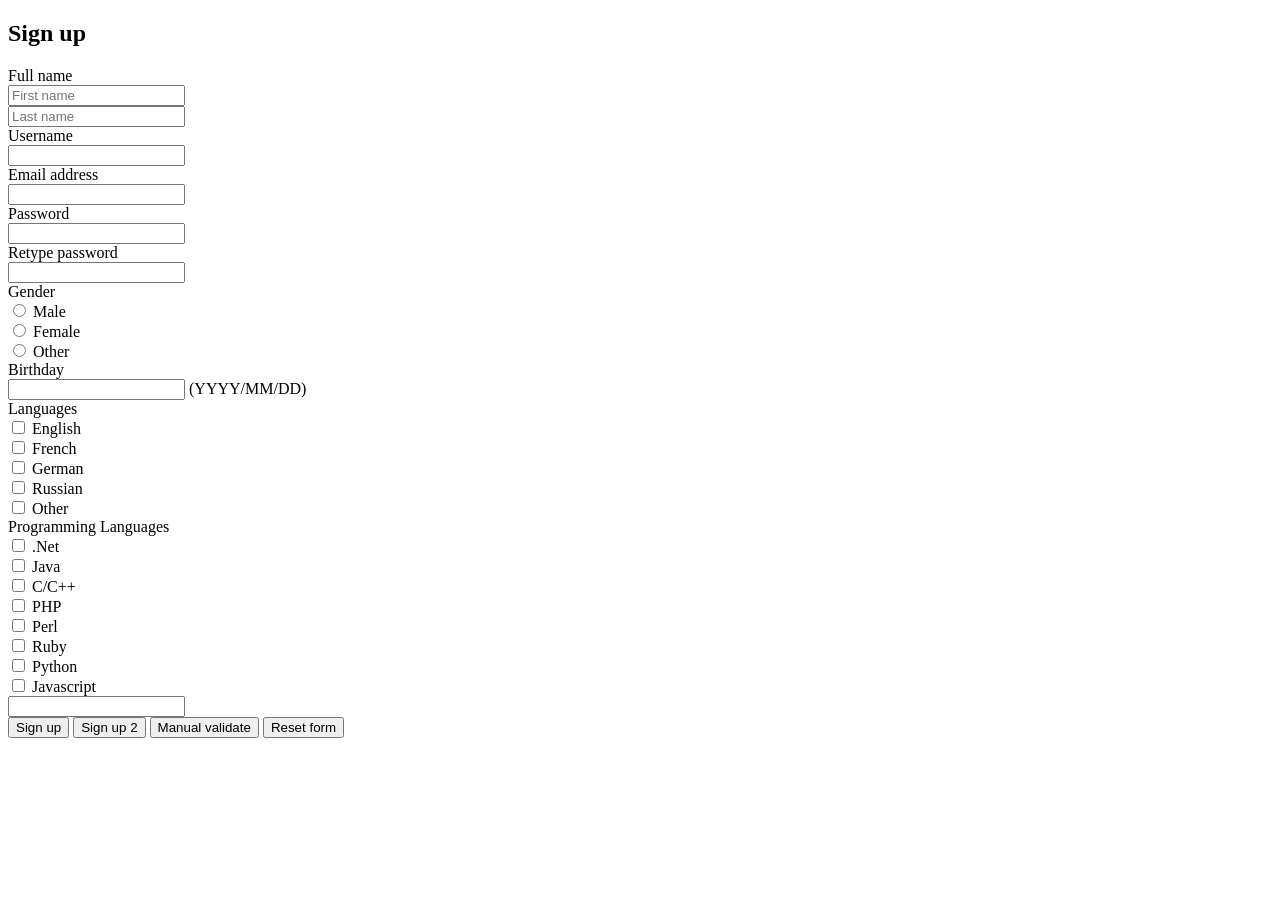
==== assets/bootstrapvalidator/demo/index.html @ 098a17a7 "modified by pool" ====
<!DOCTYPE html>
<html>
<head>
    <title>BootstrapValidator demo</title>

    <link rel="stylesheet" href="../vendor/bootstrap/css/bootstrap.css"/>
    <link rel="stylesheet" href="../dist/css/bootstrapValidator.css"/>

    <!-- Include the FontAwesome CSS if you want to use feedback icons provided by FontAwesome -->
    <!--<link rel="stylesheet" href="http://netdna.bootstrapcdn.com/font-awesome/4.0.3/css/font-awesome.css" />-->

    <script type="text/javascript" src="../vendor/jquery/jquery.min.js"></script>
    <script type="text/javascript" src="../vendor/bootstrap/js/bootstrap.min.js"></script>
    <script type="text/javascript" src="../dist/js/bootstrapValidator.js"></script>
</head>
<body>
    <div class="container">
        <div class="row">
            <!-- form: -->
            <section>
                <div class="col-lg-8 col-lg-offset-2">
                    <div class="page-header">
                        <h2>Sign up</h2>
                    </div>

                    <form id="defaultForm" method="post" class="form-horizontal" action="target.php">
                        <div class="form-group">
                            <label class="col-lg-3 control-label">Full name</label>
                            <div class="col-lg-4">
                                <input type="text" class="form-control" name="firstName" placeholder="First name" />
                            </div>
                            <div class="col-lg-4">
                                <input type="text" class="form-control" name="lastName" placeholder="Last name" />
                            </div>
                        </div>

                        <div class="form-group">
                            <label class="col-lg-3 control-label">Username</label>
                            <div class="col-lg-5">
                                <input type="text" class="form-control" name="username" />
                            </div>
                        </div>

                        <div class="form-group">
                            <label class="col-lg-3 control-label">Email address</label>
                            <div class="col-lg-5">
                                <input type="text" class="form-control" name="email" />
                            </div>
                        </div>

                        <div class="form-group">
                            <label class="col-lg-3 control-label">Password</label>
                            <div class="col-lg-5">
                                <input type="password" class="form-control" name="password" />
                            </div>
                        </div>

                        <div class="form-group">
                            <label class="col-lg-3 control-label">Retype password</label>
                            <div class="col-lg-5">
                                <input type="password" class="form-control" name="confirmPassword" />
                            </div>
                        </div>

                        <div class="form-group">
                            <label class="col-lg-3 control-label">Gender</label>
                            <div class="col-lg-5">
                                <div class="radio">
                                    <label>
                                        <input type="radio" name="gender" value="male" /> Male
                                    </label>
                                </div>
                                <div class="radio">
                                    <label>
                                        <input type="radio" name="gender" value="female" /> Female
                                    </label>
                                </div>
                                <div class="radio">
                                    <label>
                                        <input type="radio" name="gender" value="other" /> Other
                                    </label>
                                </div>
                            </div>
                        </div>

                        <div class="form-group">
                            <label class="col-lg-3 control-label">Birthday</label>
                            <div class="col-lg-5">
                                <input type="text" class="form-control" name="birthday" /> (YYYY/MM/DD)
                            </div>
                        </div>

                        <div class="form-group">
                            <label class="col-lg-3 control-label">Languages</label>
                            <div class="col-lg-5">
                                <div class="checkbox">
                                    <label>
                                        <input type="checkbox" name="languages[]" value="english" /> English
                                    </label>
                                </div>
                                <div class="checkbox">
                                    <label>
                                        <input type="checkbox" name="languages[]" value="french" /> French
                                    </label>
                                </div>
                                <div class="checkbox">
                                    <label>
                                        <input type="checkbox" name="languages[]" value="german" /> German
                                    </label>
                                </div>
                                <div class="checkbox">
                                    <label>
                                        <input type="checkbox" name="languages[]" value="russian" /> Russian
                                    </label>
                                </div>
                                <div class="checkbox">
                                    <label>
                                        <input type="checkbox" name="languages[]" value="other" /> Other
                                    </label>
                                </div>
                            </div>
                        </div>

                        <div class="form-group">
                            <label class="col-lg-3 control-label">Programming Languages</label>
                            <div class="col-lg-5">
                                <div class="checkbox">
                                    <label>
                                        <input type="checkbox" name="programs[]" value="net" /> .Net
                                    </label>
                                </div>
                                <div class="checkbox">
                                    <label>
                                        <input type="checkbox" name="programs[]" value="java" /> Java
                                    </label>
                                </div>
                                <div class="checkbox">
                                    <label>
                                        <input type="checkbox" name="programs[]" value="c" /> C/C++
                                    </label>
                                </div>
                                <div class="checkbox">
                                    <label>
                                        <input type="checkbox" name="programs[]" value="php" /> PHP
                                    </label>
                                </div>
                                <div class="checkbox">
                                    <label>
                                        <input type="checkbox" name="programs[]" value="perl" /> Perl
                                    </label>
                                </div>
                                <div class="checkbox">
                                    <label>
                                        <input type="checkbox" name="programs[]" value="ruby" /> Ruby
                                    </label>
                                </div>
                                <div class="checkbox">
                                    <label>
                                        <input type="checkbox" name="programs[]" value="python" /> Python
                                    </label>
                                </div>
                                <div class="checkbox">
                                    <label>
                                        <input type="checkbox" name="programs[]" value="javascript" /> Javascript
                                    </label>
                                </div>
                            </div>
                        </div>

                        <div class="form-group">
                            <label class="col-lg-3 control-label" id="captchaOperation"></label>
                            <div class="col-lg-2">
                                <input type="text" class="form-control" name="captcha" />
                            </div>
                        </div>

                        <div class="form-group">
                            <div class="col-lg-9 col-lg-offset-3">
                                <button type="submit" class="btn btn-primary" name="signup" value="Sign up">Sign up</button>
                                <button type="submit" class="btn btn-primary" name="signup2" value="Sign up 2">Sign up 2</button>
                                <button type="button" class="btn btn-info" id="validateBtn">Manual validate</button>
                                <button type="button" class="btn btn-info" id="resetBtn">Reset form</button>
                            </div>
                        </div>
                    </form>
                </div>
            </section>
            <!-- :form -->
        </div>
    </div>

<script type="text/javascript">
$(document).ready(function() {
    // Generate a simple captcha
    function randomNumber(min, max) {
        return Math.floor(Math.random() * (max - min + 1) + min);
    };
    $('#captchaOperation').html([randomNumber(1, 100), '+', randomNumber(1, 200), '='].join(' '));

    $('#defaultForm').bootstrapValidator({
//        live: 'disabled',
        message: 'This value is not valid',
        feedbackIcons: {
            valid: 'glyphicon glyphicon-ok',
            invalid: 'glyphicon glyphicon-remove',
            validating: 'glyphicon glyphicon-refresh'
        },
        fields: {
            firstName: {
                group: '.col-lg-4',
                validators: {
                    notEmpty: {
                        message: 'The first name is required and cannot be empty'
                    }
                }
            },
            lastName: {
                group: '.col-lg-4',
                validators: {
                    notEmpty: {
                        message: 'The last name is required and cannot be empty'
                    }
                }
            },
            username: {
                message: 'The username is not valid',
                validators: {
                    notEmpty: {
                        message: 'The username is required and cannot be empty'
                    },
                    stringLength: {
                        min: 6,
                        max: 30,
                        message: 'The username must be more than 6 and less than 30 characters long'
                    },
                    regexp: {
                        regexp: /^[a-zA-Z0-9_\.]+$/,
                        message: 'The username can only consist of alphabetical, number, dot and underscore'
                    },
                    remote: {
                        type: 'POST',
                        url: 'remote.php',
                        message: 'The username is not available'
                    },
                    different: {
                        field: 'password,confirmPassword',
                        message: 'The username and password cannot be the same as each other'
                    }
                }
            },
            email: {
                validators: {
                    emailAddress: {
                        message: 'The input is not a valid email address'
                    }
                }
            },
            password: {
                validators: {
                    notEmpty: {
                        message: 'The password is required and cannot be empty'
                    },
                    identical: {
                        field: 'confirmPassword',
                        message: 'The password and its confirm are not the same'
                    },
                    different: {
                        field: 'username',
                        message: 'The password cannot be the same as username'
                    }
                }
            },
            confirmPassword: {
                validators: {
                    notEmpty: {
                        message: 'The confirm password is required and cannot be empty'
                    },
                    identical: {
                        field: 'password',
                        message: 'The password and its confirm are not the same'
                    },
                    different: {
                        field: 'username',
                        message: 'The password cannot be the same as username'
                    }
                }
            },
            birthday: {
                validators: {
                    date: {
                        format: 'YYYY/MM/DD',
                        message: 'The birthday is not valid'
                    }
                }
            },
            gender: {
                validators: {
                    notEmpty: {
                        message: 'The gender is required'
                    }
                }
            },
            'languages[]': {
                validators: {
                    notEmpty: {
                        message: 'Please specify at least one language you can speak'
                    }
                }
            },
            'programs[]': {
                validators: {
                    choice: {
                        min: 2,
                        max: 4,
                        message: 'Please choose 2 - 4 programming languages you are good at'
                    }
                }
            },
            captcha: {
                validators: {
                    callback: {
                        message: 'Wrong answer',
                        callback: function(value, validator) {
                            var items = $('#captchaOperation').html().split(' '), sum = parseInt(items[0]) + parseInt(items[2]);
                            return value == sum;
                        }
                    }
                }
            }
        }
    });

    // Validate the form manually
    $('#validateBtn').click(function() {
        $('#defaultForm').bootstrapValidator('validate');
    });

    $('#resetBtn').click(function() {
        $('#defaultForm').data('bootstrapValidator').resetForm(true);
    });
});
</script>
</body>
</html>
---- assets/bootstrapvalidator/dist/css/bootstrapValidator.css ----
/**
 * BootstrapValidator (http://bootstrapvalidator.com)
 * The best jQuery plugin to validate form fields. Designed to use with Bootstrap 3
 *
 * @author      http://twitter.com/nghuuphuoc
 * @copyright   (c) 2013 - 2014 Nguyen Huu Phuoc
 * @license     Commercial: http://bootstrapvalidator.com/license/
 *              Non-commercial: http://creativecommons.org/licenses/by-nc-nd/3.0/
 */

.bv-form .help-block {
    margin-bottom: 0;
}
.bv-form .tooltip-inner {
    text-align: left;
}
.nav-tabs li.bv-tab-success > a {
    color: #3c763d;
}
.nav-tabs li.bv-tab-error > a {
    color: #a94442;
}

.bv-form .bv-icon-no-label {
	top: 0;
}

.bv-form .bv-icon-input-group {
	top: 0;
	z-index: 100;
}
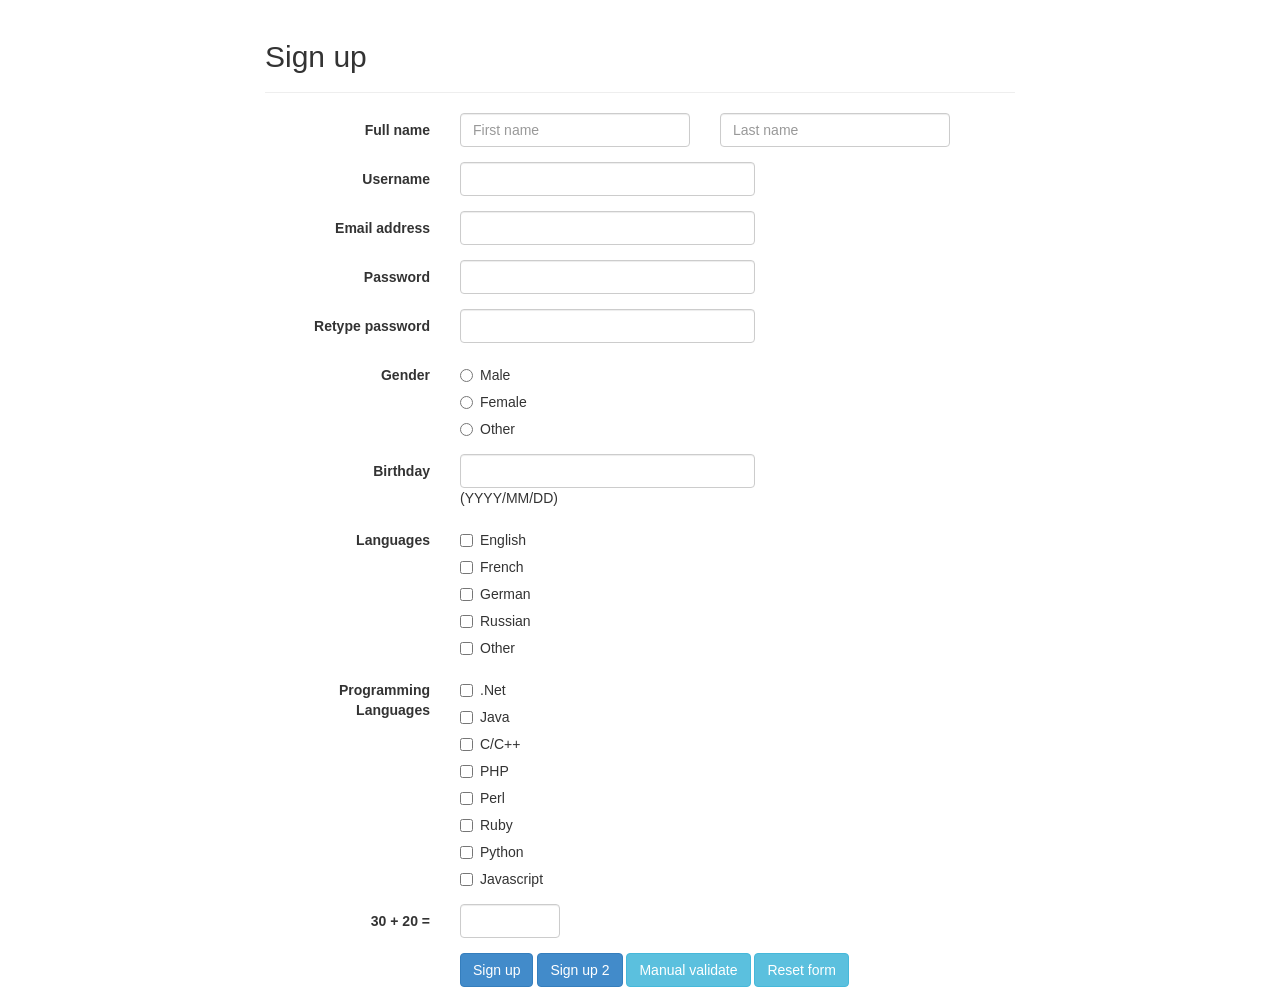
==== commit 2933572e: "modified by pool - review project - recorder video lesson1,lesson2,..." ====
--- a/assets/bootstrapvalidator/demo/index.html
+++ b/assets/bootstrapvalidator/demo/index.html
@@ -1,344 +1,344 @@
-<!DOCTYPE html>
-<html>
-<head>
-    <title>BootstrapValidator demo</title>
-
-    <link rel="stylesheet" href="../vendor/bootstrap/css/bootstrap.css"/>
-    <link rel="stylesheet" href="../dist/css/bootstrapValidator.css"/>
-
-    <!-- Include the FontAwesome CSS if you want to use feedback icons provided by FontAwesome -->
-    <!--<link rel="stylesheet" href="http://netdna.bootstrapcdn.com/font-awesome/4.0.3/css/font-awesome.css" />-->
-
-    <script type="text/javascript" src="../vendor/jquery/jquery.min.js"></script>
-    <script type="text/javascript" src="../vendor/bootstrap/js/bootstrap.min.js"></script>
-    <script type="text/javascript" src="../dist/js/bootstrapValidator.js"></script>
-</head>
-<body>
-    <div class="container">
-        <div class="row">
-            <!-- form: -->
-            <section>
-                <div class="col-lg-8 col-lg-offset-2">
-                    <div class="page-header">
-                        <h2>Sign up</h2>
-                    </div>
-
-                    <form id="defaultForm" method="post" class="form-horizontal" action="target.php">
-                        <div class="form-group">
-                            <label class="col-lg-3 control-label">Full name</label>
-                            <div class="col-lg-4">
-                                <input type="text" class="form-control" name="firstName" placeholder="First name" />
-                            </div>
-                            <div class="col-lg-4">
-                                <input type="text" class="form-control" name="lastName" placeholder="Last name" />
-                            </div>
-                        </div>
-
-                        <div class="form-group">
-                            <label class="col-lg-3 control-label">Username</label>
-                            <div class="col-lg-5">
-                                <input type="text" class="form-control" name="username" />
-                            </div>
-                        </div>
-
-                        <div class="form-group">
-                            <label class="col-lg-3 control-label">Email address</label>
-                            <div class="col-lg-5">
-                                <input type="text" class="form-control" name="email" />
-                            </div>
-                        </div>
-
-                        <div class="form-group">
-                            <label class="col-lg-3 control-label">Password</label>
-                            <div class="col-lg-5">
-                                <input type="password" class="form-control" name="password" />
-                            </div>
-                        </div>
-
-                        <div class="form-group">
-                            <label class="col-lg-3 control-label">Retype password</label>
-                            <div class="col-lg-5">
-                                <input type="password" class="form-control" name="confirmPassword" />
-                            </div>
-                        </div>
-
-                        <div class="form-group">
-                            <label class="col-lg-3 control-label">Gender</label>
-                            <div class="col-lg-5">
-                                <div class="radio">
-                                    <label>
-                                        <input type="radio" name="gender" value="male" /> Male
-                                    </label>
-                                </div>
-                                <div class="radio">
-                                    <label>
-                                        <input type="radio" name="gender" value="female" /> Female
-                                    </label>
-                                </div>
-                                <div class="radio">
-                                    <label>
-                                        <input type="radio" name="gender" value="other" /> Other
-                                    </label>
-                                </div>
-                            </div>
-                        </div>
-
-                        <div class="form-group">
-                            <label class="col-lg-3 control-label">Birthday</label>
-                            <div class="col-lg-5">
-                                <input type="text" class="form-control" name="birthday" /> (YYYY/MM/DD)
-                            </div>
-                        </div>
-
-                        <div class="form-group">
-                            <label class="col-lg-3 control-label">Languages</label>
-                            <div class="col-lg-5">
-                                <div class="checkbox">
-                                    <label>
-                                        <input type="checkbox" name="languages[]" value="english" /> English
-                                    </label>
-                                </div>
-                                <div class="checkbox">
-                                    <label>
-                                        <input type="checkbox" name="languages[]" value="french" /> French
-                                    </label>
-                                </div>
-                                <div class="checkbox">
-                                    <label>
-                                        <input type="checkbox" name="languages[]" value="german" /> German
-                                    </label>
-                                </div>
-                                <div class="checkbox">
-                                    <label>
-                                        <input type="checkbox" name="languages[]" value="russian" /> Russian
-                                    </label>
-                                </div>
-                                <div class="checkbox">
-                                    <label>
-                                        <input type="checkbox" name="languages[]" value="other" /> Other
-                                    </label>
-                                </div>
-                            </div>
-                        </div>
-
-                        <div class="form-group">
-                            <label class="col-lg-3 control-label">Programming Languages</label>
-                            <div class="col-lg-5">
-                                <div class="checkbox">
-                                    <label>
-                                        <input type="checkbox" name="programs[]" value="net" /> .Net
-                                    </label>
-                                </div>
-                                <div class="checkbox">
-                                    <label>
-                                        <input type="checkbox" name="programs[]" value="java" /> Java
-                                    </label>
-                                </div>
-                                <div class="checkbox">
-                                    <label>
-                                        <input type="checkbox" name="programs[]" value="c" /> C/C++
-                                    </label>
-                                </div>
-                                <div class="checkbox">
-                                    <label>
-                                        <input type="checkbox" name="programs[]" value="php" /> PHP
-                                    </label>
-                                </div>
-                                <div class="checkbox">
-                                    <label>
-                                        <input type="checkbox" name="programs[]" value="perl" /> Perl
-                                    </label>
-                                </div>
-                                <div class="checkbox">
-                                    <label>
-                                        <input type="checkbox" name="programs[]" value="ruby" /> Ruby
-                                    </label>
-                                </div>
-                                <div class="checkbox">
-                                    <label>
-                                        <input type="checkbox" name="programs[]" value="python" /> Python
-                                    </label>
-                                </div>
-                                <div class="checkbox">
-                                    <label>
-                                        <input type="checkbox" name="programs[]" value="javascript" /> Javascript
-                                    </label>
-                                </div>
-                            </div>
-                        </div>
-
-                        <div class="form-group">
-                            <label class="col-lg-3 control-label" id="captchaOperation"></label>
-                            <div class="col-lg-2">
-                                <input type="text" class="form-control" name="captcha" />
-                            </div>
-                        </div>
-
-                        <div class="form-group">
-                            <div class="col-lg-9 col-lg-offset-3">
-                                <button type="submit" class="btn btn-primary" name="signup" value="Sign up">Sign up</button>
-                                <button type="submit" class="btn btn-primary" name="signup2" value="Sign up 2">Sign up 2</button>
-                                <button type="button" class="btn btn-info" id="validateBtn">Manual validate</button>
-                                <button type="button" class="btn btn-info" id="resetBtn">Reset form</button>
-                            </div>
-                        </div>
-                    </form>
-                </div>
-            </section>
-            <!-- :form -->
-        </div>
-    </div>
-
-<script type="text/javascript">
-$(document).ready(function() {
-    // Generate a simple captcha
-    function randomNumber(min, max) {
-        return Math.floor(Math.random() * (max - min + 1) + min);
-    };
-    $('#captchaOperation').html([randomNumber(1, 100), '+', randomNumber(1, 200), '='].join(' '));
-
-    $('#defaultForm').bootstrapValidator({
-//        live: 'disabled',
-        message: 'This value is not valid',
-        feedbackIcons: {
-            valid: 'glyphicon glyphicon-ok',
-            invalid: 'glyphicon glyphicon-remove',
-            validating: 'glyphicon glyphicon-refresh'
-        },
-        fields: {
-            firstName: {
-                group: '.col-lg-4',
-                validators: {
-                    notEmpty: {
-                        message: 'The first name is required and cannot be empty'
-                    }
-                }
-            },
-            lastName: {
-                group: '.col-lg-4',
-                validators: {
-                    notEmpty: {
-                        message: 'The last name is required and cannot be empty'
-                    }
-                }
-            },
-            username: {
-                message: 'The username is not valid',
-                validators: {
-                    notEmpty: {
-                        message: 'The username is required and cannot be empty'
-                    },
-                    stringLength: {
-                        min: 6,
-                        max: 30,
-                        message: 'The username must be more than 6 and less than 30 characters long'
-                    },
-                    regexp: {
-                        regexp: /^[a-zA-Z0-9_\.]+$/,
-                        message: 'The username can only consist of alphabetical, number, dot and underscore'
-                    },
-                    remote: {
-                        type: 'POST',
-                        url: 'remote.php',
-                        message: 'The username is not available'
-                    },
-                    different: {
-                        field: 'password,confirmPassword',
-                        message: 'The username and password cannot be the same as each other'
-                    }
-                }
-            },
-            email: {
-                validators: {
-                    emailAddress: {
-                        message: 'The input is not a valid email address'
-                    }
-                }
-            },
-            password: {
-                validators: {
-                    notEmpty: {
-                        message: 'The password is required and cannot be empty'
-                    },
-                    identical: {
-                        field: 'confirmPassword',
-                        message: 'The password and its confirm are not the same'
-                    },
-                    different: {
-                        field: 'username',
-                        message: 'The password cannot be the same as username'
-                    }
-                }
-            },
-            confirmPassword: {
-                validators: {
-                    notEmpty: {
-                        message: 'The confirm password is required and cannot be empty'
-                    },
-                    identical: {
-                        field: 'password',
-                        message: 'The password and its confirm are not the same'
-                    },
-                    different: {
-                        field: 'username',
-                        message: 'The password cannot be the same as username'
-                    }
-                }
-            },
-            birthday: {
-                validators: {
-                    date: {
-                        format: 'YYYY/MM/DD',
-                        message: 'The birthday is not valid'
-                    }
-                }
-            },
-            gender: {
-                validators: {
-                    notEmpty: {
-                        message: 'The gender is required'
-                    }
-                }
-            },
-            'languages[]': {
-                validators: {
-                    notEmpty: {
-                        message: 'Please specify at least one language you can speak'
-                    }
-                }
-            },
-            'programs[]': {
-                validators: {
-                    choice: {
-                        min: 2,
-                        max: 4,
-                        message: 'Please choose 2 - 4 programming languages you are good at'
-                    }
-                }
-            },
-            captcha: {
-                validators: {
-                    callback: {
-                        message: 'Wrong answer',
-                        callback: function(value, validator) {
-                            var items = $('#captchaOperation').html().split(' '), sum = parseInt(items[0]) + parseInt(items[2]);
-                            return value == sum;
-                        }
-                    }
-                }
-            }
-        }
-    });
-
-    // Validate the form manually
-    $('#validateBtn').click(function() {
-        $('#defaultForm').bootstrapValidator('validate');
-    });
-
-    $('#resetBtn').click(function() {
-        $('#defaultForm').data('bootstrapValidator').resetForm(true);
-    });
-});
-</script>
-</body>
+<!DOCTYPE html>
+<html>
+<head>
+    <title>BootstrapValidator demo</title>
+
+    <link rel="stylesheet" href="../vendor/bootstrap/css/bootstrap.css"/>
+    <link rel="stylesheet" href="../dist/css/bootstrapValidator.css"/>
+
+    <!-- Include the FontAwesome CSS if you want to use feedback icons provided by FontAwesome -->
+    <!--<link rel="stylesheet" href="http://netdna.bootstrapcdn.com/font-awesome/4.0.3/css/font-awesome.css" />-->
+
+    <script type="text/javascript" src="../vendor/jquery/jquery.min.js"></script>
+    <script type="text/javascript" src="../vendor/bootstrap/js/bootstrap.min.js"></script>
+    <script type="text/javascript" src="../dist/js/bootstrapValidator.js"></script>
+</head>
+<body>
+    <div class="container">
+        <div class="row">
+            <!-- form: -->
+            <section>
+                <div class="col-lg-8 col-lg-offset-2">
+                    <div class="page-header">
+                        <h2>Sign up</h2>
+                    </div>
+
+                    <form id="defaultForm" method="post" class="form-horizontal" action="target.php">
+                        <div class="form-group">
+                            <label class="col-lg-3 control-label">Full name</label>
+                            <div class="col-lg-4">
+                                <input type="text" class="form-control" name="firstName" placeholder="First name" />
+                            </div>
+                            <div class="col-lg-4">
+                                <input type="text" class="form-control" name="lastName" placeholder="Last name" />
+                            </div>
+                        </div>
+
+                        <div class="form-group">
+                            <label class="col-lg-3 control-label">Username</label>
+                            <div class="col-lg-5">
+                                <input type="text" class="form-control" name="username" />
+                            </div>
+                        </div>
+
+                        <div class="form-group">
+                            <label class="col-lg-3 control-label">Email address</label>
+                            <div class="col-lg-5">
+                                <input type="text" class="form-control" name="email" />
+                            </div>
+                        </div>
+
+                        <div class="form-group">
+                            <label class="col-lg-3 control-label">Password</label>
+                            <div class="col-lg-5">
+                                <input type="password" class="form-control" name="password" />
+                            </div>
+                        </div>
+
+                        <div class="form-group">
+                            <label class="col-lg-3 control-label">Retype password</label>
+                            <div class="col-lg-5">
+                                <input type="password" class="form-control" name="confirmPassword" />
+                            </div>
+                        </div>
+
+                        <div class="form-group">
+                            <label class="col-lg-3 control-label">Gender</label>
+                            <div class="col-lg-5">
+                                <div class="radio">
+                                    <label>
+                                        <input type="radio" name="gender" value="male" /> Male
+                                    </label>
+                                </div>
+                                <div class="radio">
+                                    <label>
+                                        <input type="radio" name="gender" value="female" /> Female
+                                    </label>
+                                </div>
+                                <div class="radio">
+                                    <label>
+                                        <input type="radio" name="gender" value="other" /> Other
+                                    </label>
+                                </div>
+                            </div>
+                        </div>
+
+                        <div class="form-group">
+                            <label class="col-lg-3 control-label">Birthday</label>
+                            <div class="col-lg-5">
+                                <input type="text" class="form-control" name="birthday" /> (YYYY/MM/DD)
+                            </div>
+                        </div>
+
+                        <div class="form-group">
+                            <label class="col-lg-3 control-label">Languages</label>
+                            <div class="col-lg-5">
+                                <div class="checkbox">
+                                    <label>
+                                        <input type="checkbox" name="languages[]" value="english" /> English
+                                    </label>
+                                </div>
+                                <div class="checkbox">
+                                    <label>
+                                        <input type="checkbox" name="languages[]" value="french" /> French
+                                    </label>
+                                </div>
+                                <div class="checkbox">
+                                    <label>
+                                        <input type="checkbox" name="languages[]" value="german" /> German
+                                    </label>
+                                </div>
+                                <div class="checkbox">
+                                    <label>
+                                        <input type="checkbox" name="languages[]" value="russian" /> Russian
+                                    </label>
+                                </div>
+                                <div class="checkbox">
+                                    <label>
+                                        <input type="checkbox" name="languages[]" value="other" /> Other
+                                    </label>
+                                </div>
+                            </div>
+                        </div>
+
+                        <div class="form-group">
+                            <label class="col-lg-3 control-label">Programming Languages</label>
+                            <div class="col-lg-5">
+                                <div class="checkbox">
+                                    <label>
+                                        <input type="checkbox" name="programs[]" value="net" /> .Net
+                                    </label>
+                                </div>
+                                <div class="checkbox">
+                                    <label>
+                                        <input type="checkbox" name="programs[]" value="java" /> Java
+                                    </label>
+                                </div>
+                                <div class="checkbox">
+                                    <label>
+                                        <input type="checkbox" name="programs[]" value="c" /> C/C++
+                                    </label>
+                                </div>
+                                <div class="checkbox">
+                                    <label>
+                                        <input type="checkbox" name="programs[]" value="php" /> PHP
+                                    </label>
+                                </div>
+                                <div class="checkbox">
+                                    <label>
+                                        <input type="checkbox" name="programs[]" value="perl" /> Perl
+                                    </label>
+                                </div>
+                                <div class="checkbox">
+                                    <label>
+                                        <input type="checkbox" name="programs[]" value="ruby" /> Ruby
+                                    </label>
+                                </div>
+                                <div class="checkbox">
+                                    <label>
+                                        <input type="checkbox" name="programs[]" value="python" /> Python
+                                    </label>
+                                </div>
+                                <div class="checkbox">
+                                    <label>
+                                        <input type="checkbox" name="programs[]" value="javascript" /> Javascript
+                                    </label>
+                                </div>
+                            </div>
+                        </div>
+
+                        <div class="form-group">
+                            <label class="col-lg-3 control-label" id="captchaOperation"></label>
+                            <div class="col-lg-2">
+                                <input type="text" class="form-control" name="captcha" />
+                            </div>
+                        </div>
+
+                        <div class="form-group">
+                            <div class="col-lg-9 col-lg-offset-3">
+                                <button type="submit" class="btn btn-primary" name="signup" value="Sign up">Sign up</button>
+                                <button type="submit" class="btn btn-primary" name="signup2" value="Sign up 2">Sign up 2</button>
+                                <button type="button" class="btn btn-info" id="validateBtn">Manual validate</button>
+                                <button type="button" class="btn btn-info" id="resetBtn">Reset form</button>
+                            </div>
+                        </div>
+                    </form>
+                </div>
+            </section>
+            <!-- :form -->
+        </div>
+    </div>
+
+<script type="text/javascript">
+$(document).ready(function() {
+    // Generate a simple captcha
+    function randomNumber(min, max) {
+        return Math.floor(Math.random() * (max - min + 1) + min);
+    };
+    $('#captchaOperation').html([randomNumber(1, 100), '+', randomNumber(1, 200), '='].join(' '));
+
+    $('#defaultForm').bootstrapValidator({
+//        live: 'disabled',
+        message: 'This value is not valid',
+        feedbackIcons: {
+            valid: 'glyphicon glyphicon-ok',
+            invalid: 'glyphicon glyphicon-remove',
+            validating: 'glyphicon glyphicon-refresh'
+        },
+        fields: {
+            firstName: {
+                group: '.col-lg-4',
+                validators: {
+                    notEmpty: {
+                        message: 'The first name is required and cannot be empty'
+                    }
+                }
+            },
+            lastName: {
+                group: '.col-lg-4',
+                validators: {
+                    notEmpty: {
+                        message: 'The last name is required and cannot be empty'
+                    }
+                }
+            },
+            username: {
+                message: 'The username is not valid',
+                validators: {
+                    notEmpty: {
+                        message: 'The username is required and cannot be empty'
+                    },
+                    stringLength: {
+                        min: 6,
+                        max: 30,
+                        message: 'The username must be more than 6 and less than 30 characters long'
+                    },
+                    regexp: {
+                        regexp: /^[a-zA-Z0-9_\.]+$/,
+                        message: 'The username can only consist of alphabetical, number, dot and underscore'
+                    },
+                    remote: {
+                        type: 'POST',
+                        url: 'remote.php',
+                        message: 'The username is not available'
+                    },
+                    different: {
+                        field: 'password,confirmPassword',
+                        message: 'The username and password cannot be the same as each other'
+                    }
+                }
+            },
+            email: {
+                validators: {
+                    emailAddress: {
+                        message: 'The input is not a valid email address'
+                    }
+                }
+            },
+            password: {
+                validators: {
+                    notEmpty: {
+                        message: 'The password is required and cannot be empty'
+                    },
+                    identical: {
+                        field: 'confirmPassword',
+                        message: 'The password and its confirm are not the same'
+                    },
+                    different: {
+                        field: 'username',
+                        message: 'The password cannot be the same as username'
+                    }
+                }
+            },
+            confirmPassword: {
+                validators: {
+                    notEmpty: {
+                        message: 'The confirm password is required and cannot be empty'
+                    },
+                    identical: {
+                        field: 'password',
+                        message: 'The password and its confirm are not the same'
+                    },
+                    different: {
+                        field: 'username',
+                        message: 'The password cannot be the same as username'
+                    }
+                }
+            },
+            birthday: {
+                validators: {
+                    date: {
+                        format: 'YYYY/MM/DD',
+                        message: 'The birthday is not valid'
+                    }
+                }
+            },
+            gender: {
+                validators: {
+                    notEmpty: {
+                        message: 'The gender is required'
+                    }
+                }
+            },
+            'languages[]': {
+                validators: {
+                    notEmpty: {
+                        message: 'Please specify at least one language you can speak'
+                    }
+                }
+            },
+            'programs[]': {
+                validators: {
+                    choice: {
+                        min: 2,
+                        max: 4,
+                        message: 'Please choose 2 - 4 programming languages you are good at'
+                    }
+                }
+            },
+            captcha: {
+                validators: {
+                    callback: {
+                        message: 'Wrong answer',
+                        callback: function(value, validator) {
+                            var items = $('#captchaOperation').html().split(' '), sum = parseInt(items[0]) + parseInt(items[2]);
+                            return value == sum;
+                        }
+                    }
+                }
+            }
+        }
+    });
+
+    // Validate the form manually
+    $('#validateBtn').click(function() {
+        $('#defaultForm').bootstrapValidator('validate');
+    });
+
+    $('#resetBtn').click(function() {
+        $('#defaultForm').data('bootstrapValidator').resetForm(true);
+    });
+});
+</script>
+</body>
 </html>
--- a/assets/bootstrapvalidator/dist/css/bootstrapValidator.css
+++ b/assets/bootstrapvalidator/dist/css/bootstrapValidator.css
@@ -1,31 +1,31 @@
-/**
- * BootstrapValidator (http://bootstrapvalidator.com)
- * The best jQuery plugin to validate form fields. Designed to use with Bootstrap 3
- *
- * @author      http://twitter.com/nghuuphuoc
- * @copyright   (c) 2013 - 2014 Nguyen Huu Phuoc
- * @license     Commercial: http://bootstrapvalidator.com/license/
- *              Non-commercial: http://creativecommons.org/licenses/by-nc-nd/3.0/
- */
-
-.bv-form .help-block {
-    margin-bottom: 0;
-}
-.bv-form .tooltip-inner {
-    text-align: left;
-}
-.nav-tabs li.bv-tab-success > a {
-    color: #3c763d;
-}
-.nav-tabs li.bv-tab-error > a {
-    color: #a94442;
-}
-
-.bv-form .bv-icon-no-label {
-	top: 0;
-}
-
-.bv-form .bv-icon-input-group {
-	top: 0;
-	z-index: 100;
+/**
+ * BootstrapValidator (http://bootstrapvalidator.com)
+ * The best jQuery plugin to validate form fields. Designed to use with Bootstrap 3
+ *
+ * @author      http://twitter.com/nghuuphuoc
+ * @copyright   (c) 2013 - 2014 Nguyen Huu Phuoc
+ * @license     Commercial: http://bootstrapvalidator.com/license/
+ *              Non-commercial: http://creativecommons.org/licenses/by-nc-nd/3.0/
+ */
+
+.bv-form .help-block {
+    margin-bottom: 0;
+}
+.bv-form .tooltip-inner {
+    text-align: left;
+}
+.nav-tabs li.bv-tab-success > a {
+    color: #3c763d;
+}
+.nav-tabs li.bv-tab-error > a {
+    color: #a94442;
+}
+
+.bv-form .bv-icon-no-label {
+	top: 0;
+}
+
+.bv-form .bv-icon-input-group {
+	top: 0;
+	z-index: 100;
 }
